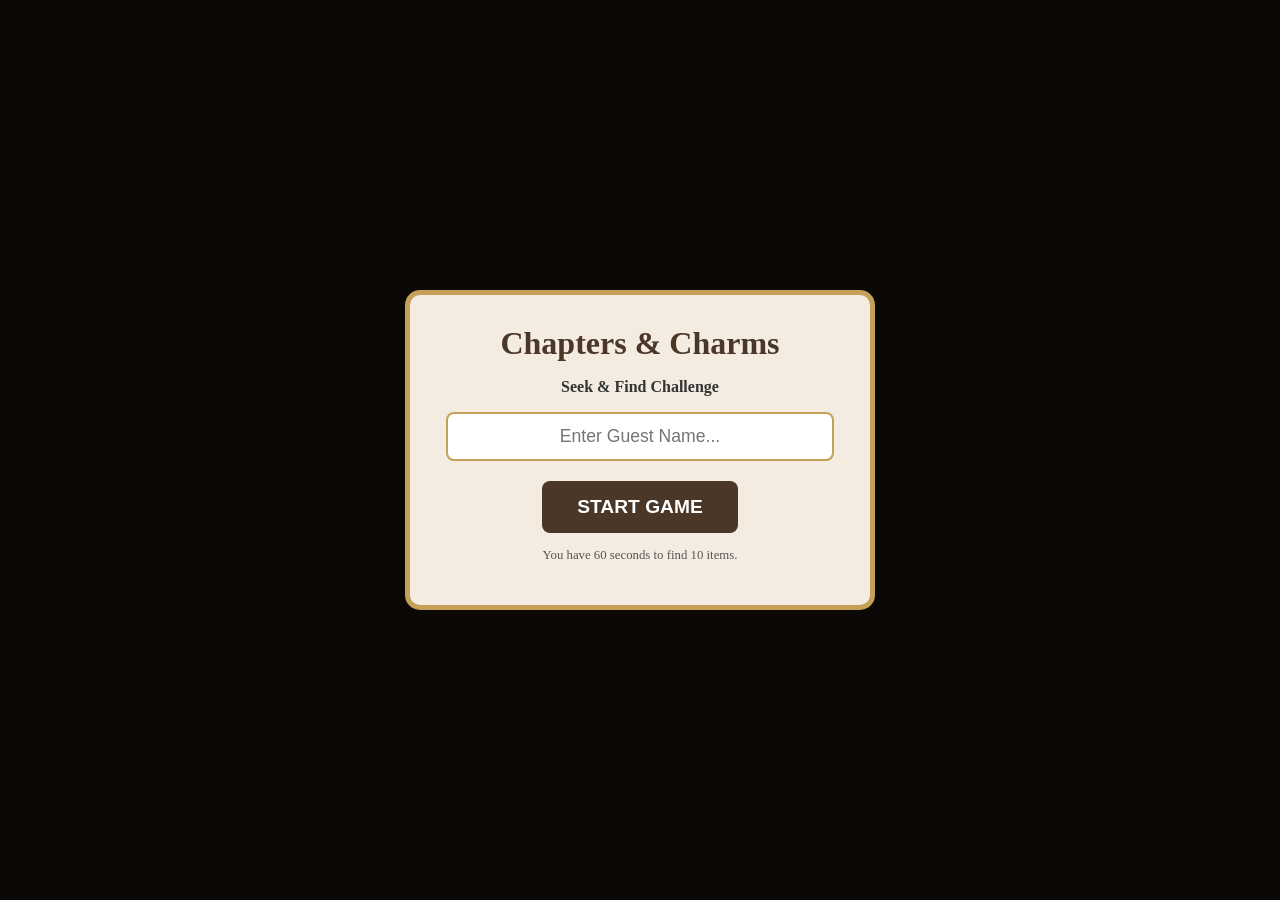
==== chapters-two.html @ 876619cb "Create chapters-two.html" ====
<!DOCTYPE html>
<html lang="en">
<head>
    <meta charset="UTF-8">
    <meta name="viewport" content="width=device-width, initial-scale=1.0, maximum-scale=1.0, user-scalable=no">
    <title>Chapters & Charms: Hidden Objects II</title>
    <style>
        :root { --wood: #4a3728; --gold: #c5a059; --paper: #f4ece1; }
        body { font-family: 'Georgia', serif; background: var(--wood); color: var(--paper); margin: 0; text-align: center; overflow-x: hidden; }
        
        /* Start Screen */
        #start-screen { height: 100vh; display: flex; flex-direction: column; justify-content: center; align-items: center; background: rgba(0,0,0,0.85); }
        .box { background: var(--paper); padding: 30px; border-radius: 15px; border: 5px solid var(--gold); color: #333; width: 85%; max-width: 400px; }
        input { padding: 12px; font-size: 1.1rem; border: 2px solid var(--gold); border-radius: 8px; width: 90%; margin-bottom: 20px; text-align: center; }
        .btn { background: var(--wood); color: white; border: none; padding: 15px 35px; font-size: 1.2rem; border-radius: 8px; cursor: pointer; font-weight: bold; }

        /* Game UI */
        #game-ui { display: none; background: rgba(0,0,0,0.9); padding: 10px; position: sticky; top: 0; z-index: 100; justify-content: space-around; border-bottom: 2px solid var(--gold); }
        .stat { font-size: 0.85rem; }
        .stat span { display: block; color: var(--gold); font-weight: bold; font-size: 1.2rem; }

        /* Game Container */
        #game-area { display: none; position: relative; width: 100%; max-width: 600px; margin: 10px auto; }
        #bg-img { width: 100%; display: block; border: 3px solid var(--gold); pointer-events: none; }
        
        /* Hitboxes - Invisible Zones */
        .hitbox { position: absolute; background: rgba(255,255,255,0); border-radius: 50%; z-index: 5; cursor: pointer; -webkit-tap-highlight-color: transparent; }

        /* Checklist */
        #checklist { display: none; background: var(--paper); color: #333; width: 90%; max-width: 600px; margin: 15px auto; padding: 15px; border-radius: 10px; column-count: 2; text-align: left; list-style: none; }
        .item { font-size: 0.8rem; margin-bottom: 6px; font-weight: bold; }
        .done { text-decoration: line-through; color: #aaa; opacity: 0.5; }

        /* Result Popup */
        #popup { display: none; position: fixed; top: 0; left: 0; width: 100%; height: 100%; background: rgba(0,0,0,0.95); z-index: 200; flex-direction: column; justify-content: center; align-items: center; padding: 20px; }
    </style>
</head>
<body>

    <!-- SCREEN 1: NAME ENTRY -->
    <div id="start-screen">
        <div class="box">
            <h1 style="margin:0 0 10px 0; color:var(--wood)">Chapters & Charms</h1>
            <p><strong>Seek & Find Challenge</strong></p>
            <input type="text" id="guestName" placeholder="Enter Guest Name..." autocomplete="off">
            <br>
            <button class="btn" onclick="begin()">START GAME</button>
            <p style="font-size:0.8rem; margin-top:15px; color:#555">You have 60 seconds to find 10 items.</p>
        </div>
    </div>

    <!-- SCREEN 2: GAME UI -->
    <div id="game-ui">
        <div class="stat">GUEST<br><span id="name-tag">---</span></div>
        <div class="stat">TIMER<br><span id="timer">60</span>s</div>
        <div class="stat">FOUND<br><span id="counter">0/10</span></div>
    </div>

    <div id="game-area">
        <img src="library_v2.jpg" id="bg-img">
        
        <!-- ITEM HITBOXES (Mapped from your Answer Key circles) -->
        <div class="hitbox" onclick="tap(0, this)" style="left: 11%; top: 22%; width: 7%; height: 6%;"></div> <!-- 1. Gold Key -->
        <div class="hitbox" onclick="tap(1, this)" style="left: 20%; top: 18%; width: 7%; height: 6%;"></div> <!-- 2. Feather Quill -->
        <div class="hitbox" onclick="tap(2, this)" style="left: 84%; top: 25%; width: 7%; height: 6%;"></div> <!-- 3. Miniature Teacup -->
        <div class="hitbox" onclick="tap(3, this)" style="left: 10%; top: 87%; width: 8%; height: 7%;"></div> <!-- 4. Tiny Open Book -->
        <div class="hitbox" onclick="tap(4, this)" style="left: 34%; top: 82%; width: 9%; height: 7%;"></div> <!-- 5. Round Spectacles -->
        <div class="hitbox" onclick="tap(5, this)" style="left: 5%; top: 52%; width: 7%; height: 6%;"></div>  <!-- 6. Little Heart Charm -->
        <div class="hitbox" onclick="tap(6, this)" style="left: 48%; top: 7%; width: 6%; height: 6%;"></div>  <!-- 7. Extra Gold Star -->
        <div class="hitbox" onclick="tap(7, this)" style="left: 23%; top: 74%; width: 6%; height: 6%;"></div> <!-- 8. Second Lit Candle -->
        <div class="hitbox" onclick="tap(8, this)" style="left: 55%; top: 56%; width: 8%; height: 7%;"></div> <!-- 9. Rose Ribbon Bow -->
        <div class="hitbox" onclick="tap(9, this)" style="left: 90%; top: 44%; width: 7%; height: 6%;"></div> <!-- 10. Four-leaf Clover -->
    </div>

    <ul id="checklist">
        <li class="item" id="L0">⚪ Tiny Gold Key</li>
        <li class="item" id="L1">⚪ Feather Quill</li>
        <li class="item" id="L2">⚪ Miniature Teacup</li>
        <li class="item" id="L3">⚪ Tiny Open Book</li>
        <li class="item" id="L4">⚪ Round Spectacles</li>
        <li class="item" id="L5">⚪ Heart Charm</li>
        <li class="item" id="L6">⚪ Extra Gold Star</li>
        <li class="item" id="L7">⚪ Second Lit Candle</li>
        <li class="item" id="L8">⚪ Rose Ribbon Bow</li>
        <li class="item" id="L9">⚪ Four-leaf Clover</li>
    </ul>

    <!-- SCREEN 3: RESULTS -->
    <div id="popup">
        <h1 id="pop-h" style="color:var(--gold); font-size: 2.5rem;"></h1>
        <p id="pop-p" style="font-size: 1.2rem;"></p>
        <button class="btn" onclick="location.reload()">PLAY AGAIN</button>
        <br><br>
        <button class="btn" onclick="window.location.href='index.html'" style="background:#666; padding:10px 20px; font-size:0.9rem">BACK TO TAMBOLA</button>
    </div>

    <script>
        let found = 0;
        let time = 60;
        let active = false;
        let clock;

        function begin() {
            const user = document.getElementById('guestName').value;
            if(!user) return alert("Enter your name to start!");

            document.getElementById('name-tag').innerText = user;
            document.getElementById('start-screen').style.display = 'none';
            document.getElementById('game-ui').style.display = 'flex';
            document.getElementById('game-area').style.display = 'block';
            document.getElementById('checklist').style.display = 'block';
            
            active = true;
            clock = setInterval(() => {
                time--;
                document.getElementById('timer').innerText = time;
                if(time <= 0) finish(false);
            }, 1000);
        }

        function tap(id, el) {
            const list = document.getElementById('L' + id);
            if(!active || list.classList.contains('done')) return;

            list.classList.add('done');
            list.innerText = list.innerText.replace('⚪', '✅');
            el.style.background = "rgba(197, 160, 89, 0.4)";
            el.style.border = "2px solid gold";

            found++;
            document.getElementById('counter').innerText = found + "/10";
            if(found === 10) finish(true);
        }

        function finish(win) {
            active = false;
            clearInterval(clock);
            document.getElementById('popup').style.display = 'flex';
            const h = document.getElementById('pop-h');
            const p = document.getElementById('pop-p');

            if(win) {
                h.innerText = "VICTORY!";
                p.innerText = "Excellent! You found all objects in " + (60 - time) + " seconds!";
            } else {
                h.innerText = "TIME'S UP!";
                p.innerText = "You found " + found + " objects. The library holds its secrets...";
            }
        }
    </script>
</body>
</html>
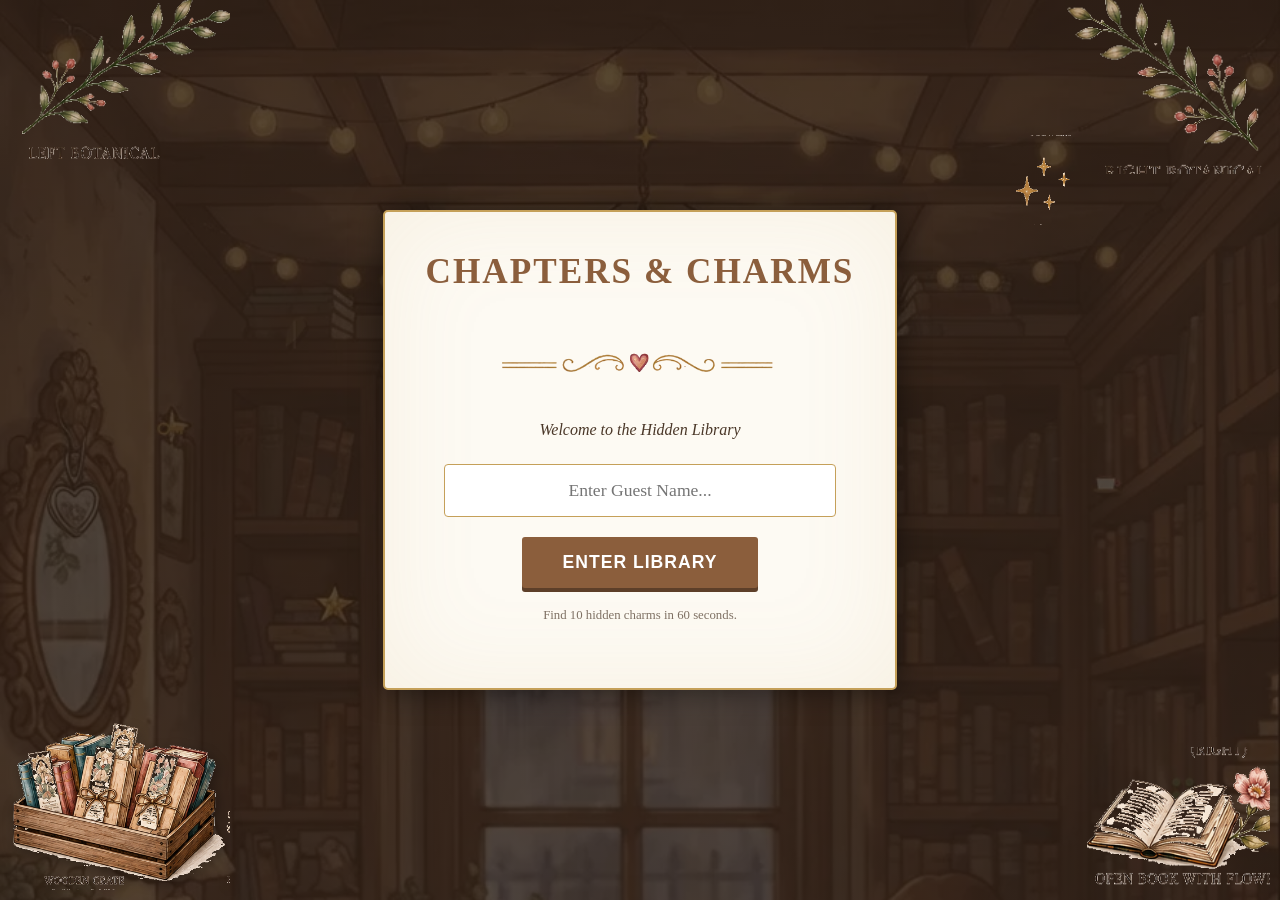
==== commit 46fcd777: "Update chapters-two.html" ====
--- a/chapters-two.html
+++ b/chapters-two.html
@@ -3,49 +3,121 @@
 <head>
     <meta charset="UTF-8">
     <meta name="viewport" content="width=device-width, initial-scale=1.0, maximum-scale=1.0, user-scalable=no">
-    <title>Chapters & Charms: Hidden Objects II</title>
+    <title>Chapters & Charms: Hidden Objects</title>
     <style>
-        :root { --wood: #4a3728; --gold: #c5a059; --paper: #f4ece1; }
-        body { font-family: 'Georgia', serif; background: var(--wood); color: var(--paper); margin: 0; text-align: center; overflow-x: hidden; }
+        :root { --wood: #4a3728; --gold: #c5a059; --paper: #fdfaf3; --accent: #8b5e3c; }
         
-        /* Start Screen */
-        #start-screen { height: 100vh; display: flex; flex-direction: column; justify-content: center; align-items: center; background: rgba(0,0,0,0.85); }
-        .box { background: var(--paper); padding: 30px; border-radius: 15px; border: 5px solid var(--gold); color: #333; width: 85%; max-width: 400px; }
-        input { padding: 12px; font-size: 1.1rem; border: 2px solid var(--gold); border-radius: 8px; width: 90%; margin-bottom: 20px; text-align: center; }
-        .btn { background: var(--wood); color: white; border: none; padding: 15px 35px; font-size: 1.2rem; border-radius: 8px; cursor: pointer; font-weight: bold; }
-
-        /* Game UI */
-        #game-ui { display: none; background: rgba(0,0,0,0.9); padding: 10px; position: sticky; top: 0; z-index: 100; justify-content: space-around; border-bottom: 2px solid var(--gold); }
-        .stat { font-size: 0.85rem; }
-        .stat span { display: block; color: var(--gold); font-weight: bold; font-size: 1.2rem; }
-
-        /* Game Container */
+        body { 
+            font-family: 'Georgia', serif; 
+            background: #2c1e14; 
+            color: var(--wood); 
+            margin: 0; 
+            text-align: center; 
+            overflow-x: hidden; 
+        }
+
+        /* --- PRETTY START SCREEN --- */
+        #start-screen { 
+            height: 100vh; 
+            width: 100%;
+            display: flex; 
+            flex-direction: column; 
+            justify-content: center; 
+            align-items: center; 
+            background: linear-gradient(rgba(44, 30, 20, 0.8), rgba(44, 30, 20, 0.8)), url('library_v2.jpg');
+            background-size: cover;
+            position: relative;
+            overflow: hidden;
+        }
+
+        /* Decorative Botanical Corners */
+        .deco-botanical-l { position: absolute; top: -20px; left: -20px; width: 250px; opacity: 0.8; pointer-events: none; }
+        .deco-botanical-r { position: absolute; top: -20px; right: -20px; width: 250px; opacity: 0.8; pointer-events: none; }
+        .deco-crate { position: absolute; bottom: 10px; left: 10px; width: 220px; pointer-events: none; filter: drop-shadow(2px 4px 6px rgba(0,0,0,0.3)); }
+        .deco-book { position: absolute; bottom: 10px; right: 10px; width: 200px; pointer-events: none; }
+        .deco-sparkle { position: absolute; top: 15%; right: 15%; width: 80px; animation: blink 3s infinite; }
+
+        @keyframes blink { 0%, 100% { opacity: 0.3; } 50% { opacity: 1; } }
+
+        .parchment-box { 
+            background: var(--paper); 
+            padding: 40px 30px; 
+            border-radius: 5px; 
+            border: 2px solid var(--gold);
+            box-shadow: 0 0 30px rgba(0,0,0,0.5), inset 0 0 100px rgba(197, 160, 89, 0.1);
+            width: 85%; 
+            max-width: 450px; 
+            z-index: 10;
+            position: relative;
+        }
+
+        .heart-divider { width: 80%; max-width: 300px; margin: 15px auto; display: block; }
+
+        h1 { font-size: 2.2rem; margin: 0; color: var(--accent); letter-spacing: 2px; text-transform: uppercase; }
+        p { font-style: italic; color: var(--wood); margin-bottom: 25px; }
+
+        input { 
+            padding: 15px; 
+            font-size: 1.1rem; 
+            border: 1px solid var(--gold); 
+            background: #fff;
+            border-radius: 4px; 
+            width: 80%; 
+            margin-bottom: 20px; 
+            text-align: center;
+            font-family: 'Georgia', serif;
+        }
+
+        .btn-start { 
+            background: var(--accent); 
+            color: #fff; 
+            border: none; 
+            padding: 15px 40px; 
+            font-size: 1.1rem; 
+            border-radius: 3px; 
+            cursor: pointer; 
+            font-weight: bold; 
+            letter-spacing: 1px;
+            transition: 0.3s;
+            box-shadow: 0 4px 0 #5d3f29;
+        }
+        .btn-start:active { transform: translateY(3px); box-shadow: 0 1px 0 #5d3f29; }
+
+        /* --- GAME UI --- */
+        #game-ui { display: none; background: #2c1e14; color: var(--paper); padding: 10px; position: sticky; top: 0; z-index: 100; justify-content: space-around; border-bottom: 2px solid var(--gold); }
+        .stat span { display: block; color: var(--gold); font-weight: bold; font-size: 1.3rem; }
+
         #game-area { display: none; position: relative; width: 100%; max-width: 600px; margin: 10px auto; }
         #bg-img { width: 100%; display: block; border: 3px solid var(--gold); pointer-events: none; }
-        
-        /* Hitboxes - Invisible Zones */
         .hitbox { position: absolute; background: rgba(255,255,255,0); border-radius: 50%; z-index: 5; cursor: pointer; -webkit-tap-highlight-color: transparent; }
 
-        /* Checklist */
-        #checklist { display: none; background: var(--paper); color: #333; width: 90%; max-width: 600px; margin: 15px auto; padding: 15px; border-radius: 10px; column-count: 2; text-align: left; list-style: none; }
-        .item { font-size: 0.8rem; margin-bottom: 6px; font-weight: bold; }
+        #checklist { display: none; background: var(--paper); color: #333; width: 90%; max-width: 600px; margin: 15px auto; padding: 20px; border-radius: 5px; column-count: 2; text-align: left; list-style: none; border: 1px solid var(--gold); }
+        .item { font-size: 0.85rem; margin-bottom: 8px; border-bottom: 1px dotted #ccc; padding-bottom: 2px; }
         .done { text-decoration: line-through; color: #aaa; opacity: 0.5; }
 
-        /* Result Popup */
-        #popup { display: none; position: fixed; top: 0; left: 0; width: 100%; height: 100%; background: rgba(0,0,0,0.95); z-index: 200; flex-direction: column; justify-content: center; align-items: center; padding: 20px; }
+        #popup { display: none; position: fixed; top: 0; left: 0; width: 100%; height: 100%; background: rgba(0,0,0,0.9); z-index: 200; flex-direction: column; justify-content: center; align-items: center; padding: 20px; color: #fff; }
     </style>
 </head>
 <body>
 
-    <!-- SCREEN 1: NAME ENTRY -->
+    <!-- SCREEN 1: THE PRETTY START PAGE -->
     <div id="start-screen">
-        <div class="box">
-            <h1 style="margin:0 0 10px 0; color:var(--wood)">Chapters & Charms</h1>
-            <p><strong>Seek & Find Challenge</strong></p>
+        <!-- Botanical Decorations -->
+        <img src="botanical_left.png" class="deco-botanical-l">
+        <img src="botanical_right.png" class="deco-botanical-r">
+        <img src="sparkles.png" class="deco-sparkle">
+        <img src="wooden_crate.png" class="deco-crate">
+        <img src="book_flower.png" class="deco-book">
+
+        <div class="parchment-box">
+            <h1>Chapters & Charms</h1>
+            <img src="divider.png" class="heart-divider">
+            <p>Welcome to the Hidden Library</p>
+            
             <input type="text" id="guestName" placeholder="Enter Guest Name..." autocomplete="off">
             <br>
-            <button class="btn" onclick="begin()">START GAME</button>
-            <p style="font-size:0.8rem; margin-top:15px; color:#555">You have 60 seconds to find 10 items.</p>
+            <button class="btn-start" onclick="begin()">ENTER LIBRARY</button>
+            <p style="font-size:0.8rem; margin-top:20px; font-style: normal; opacity: 0.7;">Find 10 hidden charms in 60 seconds.</p>
         </div>
     </div>
 
@@ -59,17 +131,17 @@
     <div id="game-area">
         <img src="library_v2.jpg" id="bg-img">
         
-        <!-- ITEM HITBOXES (Mapped from your Answer Key circles) -->
-        <div class="hitbox" onclick="tap(0, this)" style="left: 11%; top: 22%; width: 7%; height: 6%;"></div> <!-- 1. Gold Key -->
-        <div class="hitbox" onclick="tap(1, this)" style="left: 20%; top: 18%; width: 7%; height: 6%;"></div> <!-- 2. Feather Quill -->
-        <div class="hitbox" onclick="tap(2, this)" style="left: 84%; top: 25%; width: 7%; height: 6%;"></div> <!-- 3. Miniature Teacup -->
-        <div class="hitbox" onclick="tap(3, this)" style="left: 10%; top: 87%; width: 8%; height: 7%;"></div> <!-- 4. Tiny Open Book -->
-        <div class="hitbox" onclick="tap(4, this)" style="left: 34%; top: 82%; width: 9%; height: 7%;"></div> <!-- 5. Round Spectacles -->
-        <div class="hitbox" onclick="tap(5, this)" style="left: 5%; top: 52%; width: 7%; height: 6%;"></div>  <!-- 6. Little Heart Charm -->
-        <div class="hitbox" onclick="tap(6, this)" style="left: 48%; top: 7%; width: 6%; height: 6%;"></div>  <!-- 7. Extra Gold Star -->
-        <div class="hitbox" onclick="tap(7, this)" style="left: 23%; top: 74%; width: 6%; height: 6%;"></div> <!-- 8. Second Lit Candle -->
-        <div class="hitbox" onclick="tap(8, this)" style="left: 55%; top: 56%; width: 8%; height: 7%;"></div> <!-- 9. Rose Ribbon Bow -->
-        <div class="hitbox" onclick="tap(9, this)" style="left: 90%; top: 44%; width: 7%; height: 6%;"></div> <!-- 10. Four-leaf Clover -->
+        <!-- ITEM HITBOXES -->
+        <div class="hitbox" onclick="tap(0, this)" style="left: 11%; top: 22%; width: 7%; height: 6%;"></div>
+        <div class="hitbox" onclick="tap(1, this)" style="left: 20%; top: 18%; width: 7%; height: 6%;"></div>
+        <div class="hitbox" onclick="tap(2, this)" style="left: 84%; top: 25%; width: 7%; height: 6%;"></div>
+        <div class="hitbox" onclick="tap(3, this)" style="left: 10%; top: 87%; width: 8%; height: 7%;"></div>
+        <div class="hitbox" onclick="tap(4, this)" style="left: 34%; top: 82%; width: 9%; height: 7%;"></div>
+        <div class="hitbox" onclick="tap(5, this)" style="left: 5%; top: 52%; width: 7%; height: 6%;"></div>
+        <div class="hitbox" onclick="tap(6, this)" style="left: 48%; top: 7%; width: 6%; height: 6%;"></div>
+        <div class="hitbox" onclick="tap(7, this)" style="left: 23%; top: 74%; width: 6%; height: 6%;"></div>
+        <div class="hitbox" onclick="tap(8, this)" style="left: 55%; top: 56%; width: 8%; height: 7%;"></div>
+        <div class="hitbox" onclick="tap(9, this)" style="left: 90%; top: 44%; width: 7%; height: 6%;"></div>
     </div>
 
     <ul id="checklist">
@@ -85,13 +157,10 @@
         <li class="item" id="L9">⚪ Four-leaf Clover</li>
     </ul>
 
-    <!-- SCREEN 3: RESULTS -->
     <div id="popup">
         <h1 id="pop-h" style="color:var(--gold); font-size: 2.5rem;"></h1>
         <p id="pop-p" style="font-size: 1.2rem;"></p>
-        <button class="btn" onclick="location.reload()">PLAY AGAIN</button>
-        <br><br>
-        <button class="btn" onclick="window.location.href='index.html'" style="background:#666; padding:10px 20px; font-size:0.9rem">BACK TO TAMBOLA</button>
+        <button class="btn-start" onclick="location.reload()">TRY AGAIN</button>
     </div>
 
     <script>
@@ -102,7 +171,7 @@
 
         function begin() {
             const user = document.getElementById('guestName').value;
-            if(!user) return alert("Enter your name to start!");
+            if(!user) return alert("Enter your name to enter the library!");
 
             document.getElementById('name-tag').innerText = user;
             document.getElementById('start-screen').style.display = 'none';
@@ -136,15 +205,12 @@
             active = false;
             clearInterval(clock);
             document.getElementById('popup').style.display = 'flex';
-            const h = document.getElementById('pop-h');
-            const p = document.getElementById('pop-p');
-
             if(win) {
-                h.innerText = "VICTORY!";
-                p.innerText = "Excellent! You found all objects in " + (60 - time) + " seconds!";
+                document.getElementById('pop-h').innerText = "VICTORY!";
+                document.getElementById('pop-p').innerText = "You found all items in " + (60 - time) + " seconds!";
             } else {
-                h.innerText = "TIME'S UP!";
-                p.innerText = "You found " + found + " objects. The library holds its secrets...";
+                document.getElementById('pop-h').innerText = "TIME'S UP!";
+                document.getElementById('pop-p').innerText = "You found " + found + " items.";
             }
         }
     </script>
